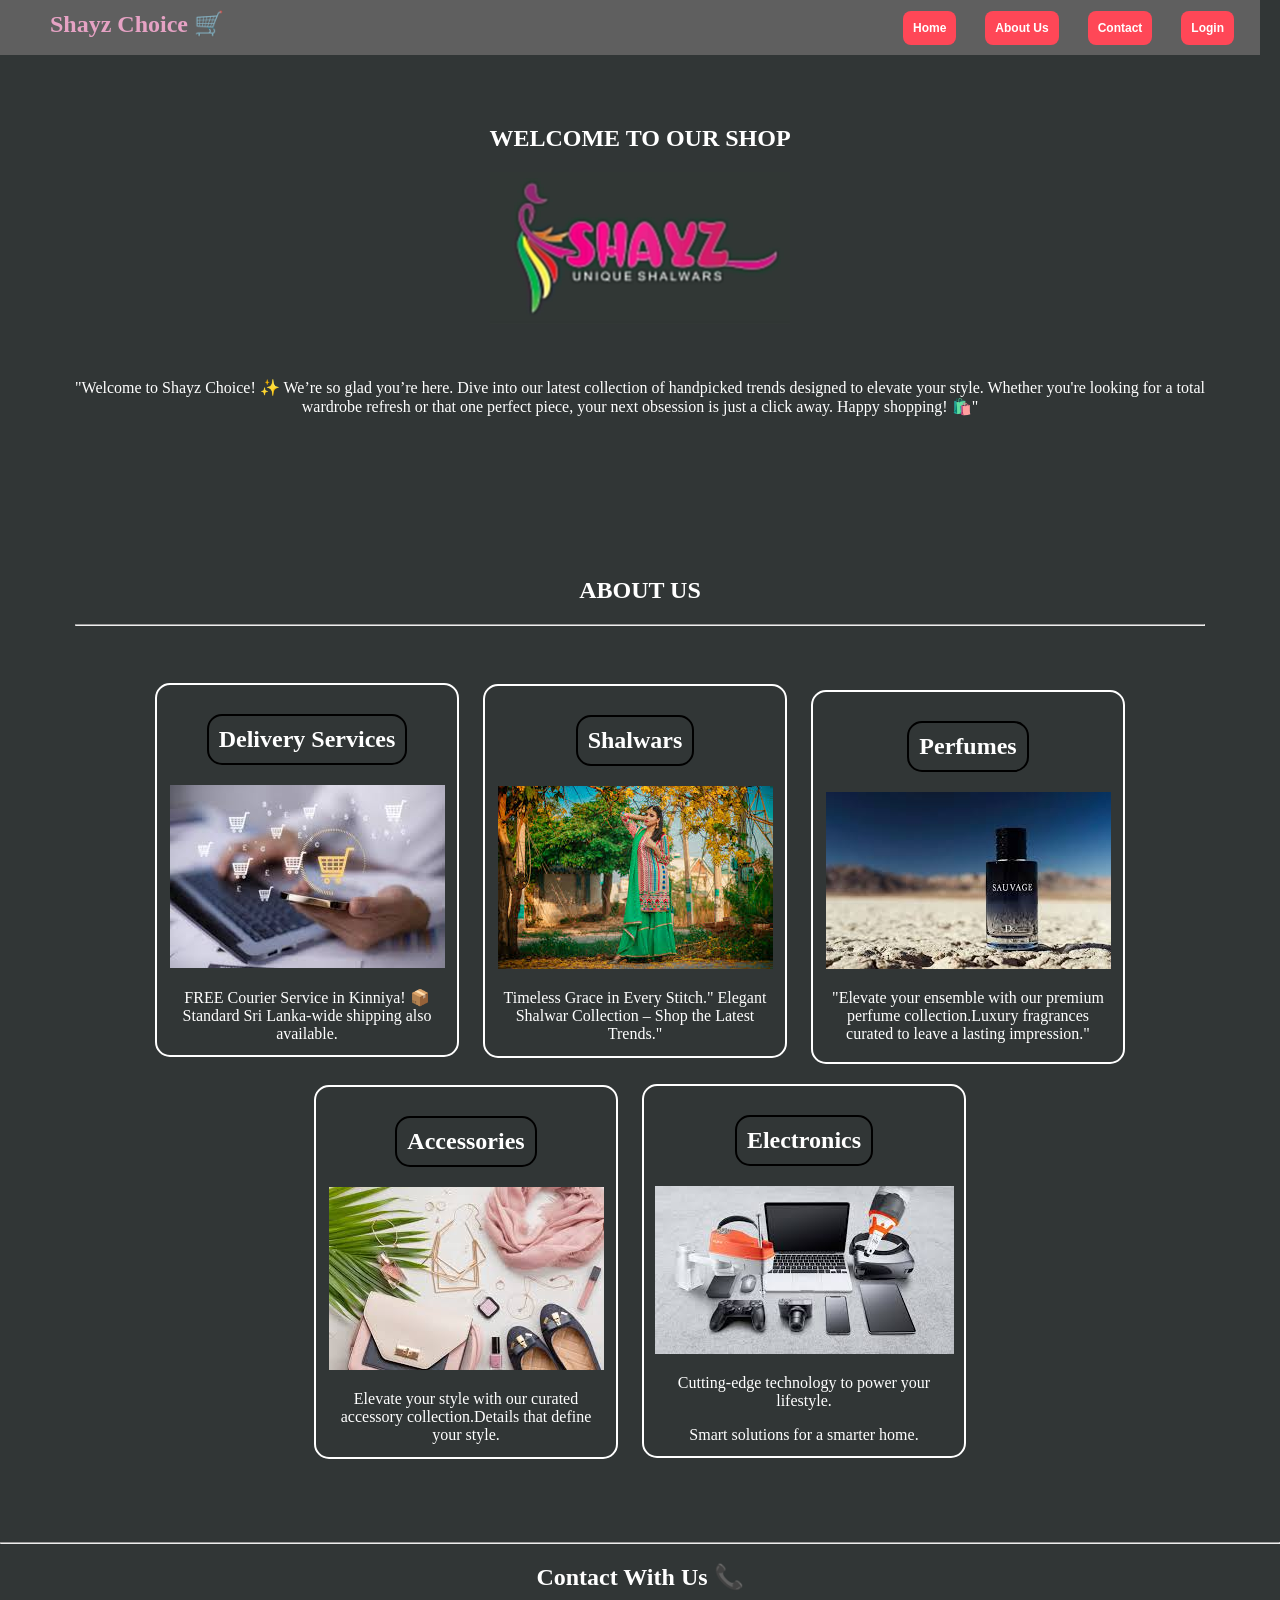
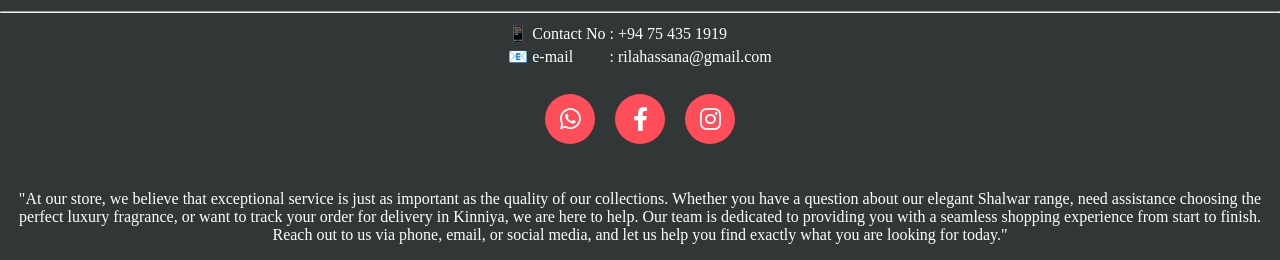
==== Home/index.html @ fcbc4885 "Online-Shopping" ====
<!DOCTYPE html>

<head>

    <title>Shayz Choice</title>
    <link rel="icon" href="img/shayz img.jpeg">
    <link rel="stylesheet" href="https://cdnjs.cloudflare.com/ajax/libs/font-awesome/6.0.0/css/all.min.css">
</head>
<body style="color: white;">

    <link rel="stylesheet" href="style.css">
    <nav class="bar">
        <h2 class="shayz">Shayz Choice 🛒</h2>
        <ul>
            <li><a href="#home"><button class="btn">Home</button></a></li>
            <li><a href="#aboutus"><button class="btn">About Us</button></a></li>
            <li><a href="#Contact"><button class="btn">Contact</button></a></li>
            <li><a href="file:///E:/Shayz%20Choice/Login%20page/signin.html"><button class="btn">Login</button></a></li>
        </ul>
    </nav>

    <!--HOME-->
    <section class="welcome" id="home">
        <center>
            <h1>WELCOME TO OUR SHOP</h1>
            <img class="logo" src="img/shayz img.jpeg">
        
        <p class="p-lines">
            "Welcome to Shayz Choice! ✨ We’re so glad you’re here. Dive into our latest collection of handpicked trends designed to elevate your style. Whether you're looking for a total wardrobe refresh or that one perfect piece, your next obsession is just a click away. Happy shopping! 🛍️"
        </p>
        </center>
    </section>


    <section class="about" id="aboutus">
        <center>
            <h1>
                ABOUT US
            </h1>
            <hr>
            <div class="box">
                <h2 class="delivery">Delivery Services</h2>
                <img src="img/about1.jpeg">
                <p>FREE Courier Service in Kinniya! 📦 Standard Sri Lanka-wide shipping also available.</p>
            </div>

            <div class="shalwar">
                <h2 class="dress">Shalwars</h2>
                <img src="img/about2.jpeg">
                <p>Timeless Grace in Every Stitch." Elegant Shalwar Collection – Shop the Latest Trends."</p>
            </div>

            <div class="perfume">
                <h2 class="sauvage">Perfumes</h2>
                <img src="img/about3.jpeg">
                <p>"Elevate your ensemble with our premium perfume collection.Luxury fragrances curated to leave a lasting impression."</p>
            </div>
        </center>

        <center>
            <div class="accessories">
                <h2 class="accessory">Accessories</h2>
                <img src="img/about4.jpeg">
                <p>Elevate your style with our curated accessory collection.Details that define your style.</p>
            </div>

            <div class="electronics">
                <h2 class="electronic">Electronics</h2>
                <img src="img/about5.jpeg">
                <p>Cutting-edge technology to power your lifestyle. </p> <p>Smart solutions for a smarter home.</p>
            </div>
        </center>
    </section>

    <hr>

    <section class="connect" id="Contact">
        <center>
            <h1>
                Contact With Us 📞
            </h1>

            <hr>
            <table>
                <tr>
                    <td>📱 Contact No </td><td>:</td><td>+94 75 435 1919</td>
                </tr>
                <tr>
                    <td>📧 e-mail </td><td>:</td><td>rilahassana@gmail.com</td>
                </tr>
            </table>
            

            <div class="social-container">
                <a href="https://chat.whatsapp.com/EifXQ7iDYlwFbtkyaxAL66" class="social-icon" target="_blank">
                    <i class="fa-brands fa-whatsapp"></i>
                </a>
                <a href="https://web.facebook.com/profile.php?id=61585312860569" class="social-icon" target="_blank">
                    <i class="fa-brands fa-facebook-f"></i>
                </a>
                <a href="https://www.instagram.com/unique_shalwars_/" class="social-icon" target="_blank">
                    <i class="fa-brands fa-instagram"></i>
                </a>
            </div>

            <p>
                "At our store, we believe that exceptional service is just as important as the quality of our collections. Whether you have a question about our elegant Shalwar range, need assistance choosing the perfect luxury fragrance, or want to track your order for delivery in Kinniya, we are here to help. Our team is dedicated to providing you with a seamless shopping experience from start to finish. Reach out to us via phone, email, or social media, and let us help you find exactly what you are looking for today."
            </p>


        </center>
    </section>
    

    

</body>
</html>
---- Home/style.css ----
body {
    background-color: #313636;
    margin: 0;
    padding: 0;
    /* Optional: Ensure text is readable on this dark background */
    color: #ffffff; 
}
.bar{
    color: rgb(230, 162, 196);
    background-color: rgb(95, 95, 95);
    padding: 10px;
}

.bar{
    display: inline-block;
    width: 1240px;
}

.shayz{
    display: inline;
    padding-left:40px ;
}

ul{
    display: inline;
    padding-left: 650px;
}

li{
    display: inline-block;
    padding-left: 20px;
}

li{
    cursor: pointer;
}

li:hover{
    color: rgba(233, 11, 177, 0.733);
}


.btn:hover{
    color: rgb(0, 0, 0);
}


button{
    cursor: pointer;
    margin-left: 5px;
}

.btn {
    /* Remove default browser styling */
    background-color: #ff4757; /* A bright "Buy" color */
    color: white;
    border: none;
    padding: 10px;
    
    /* Shape and Font */
    font-size: 12px;
    font-weight: bold;
    border-radius: 8px; /* Rounded corners */
    cursor: pointer; /* Makes the white hand icon appear */
    
    /* Smooth transition for hover effects */
    transition: all 0.3s ease;
}

.welcome{
    padding: 50px;
}

.logo{
    width: 300px;
}

.p-lines{
    margin-top: 50px;
}
.about{
    padding: 75px;
}



.box{
    border-color: #ffffff;
    border-width: 2px;
    border-style: solid;
    border-radius: 15px;
    display: inline-block;
    width: 280px;
    height: 350px;
    padding: 10px;
    margin-right: 20px;
    margin-bottom: 20px;

}

.box:hover{
    transform: translateY(-5px);
    color: #000000;
    background-color: rgb(185, 180, 180);
}

.delivery{
    border-color: black ;
    border-width: 2px;
    border-style: solid;
    border-radius: 15px;
    display: inline-block;
    padding: 10px;
}


.shalwar{
    border-color: #ffffff;
    border-width: 2px;
    border-style: solid;
    border-radius: 15px;
    display: inline-block;
    width: 280px;
    height: 350px;
    margin-top: 50px;
    padding: 10px;
    margin-right: 20px;
    margin-bottom: 20px;
}
.shalwar:hover{
    transform: translateY(-5px);
    color: #000000;
    background-color: rgb(134, 221, 134);
}

.dress{
    border-color: black ;
    border-width: 2px;
    border-style: solid;
    border-radius: 15px;
    display: inline-block;
    padding: 10px;
}

.perfume{
    border-color: #ffffff;
    border-width: 2px;
    border-style: solid;
    border-radius: 15px;
    display: inline-block;
    width: 290px;
    height: 350px;
    padding: 10px;
    margin-bottom: 20px;
}
.perfume:hover{
    transform: translateY(-5px);
    color: black;
    background-color: rgb(62, 171, 235);
}

.sauvage{
    border-color: black ;
    border-width: 2px;
    border-style: solid;
    border-radius: 15px;
    display: inline-block;
    padding: 10px;
}

.accessories{
    border-color: #ffffff;
    border-width: 2px;
    border-style: solid;
    border-radius: 15px;
    display: inline-block;
    width: 280px;
    height: 350px;
    margin-right: 20px;
    padding: 10px;
}
.accessories:hover{
    transform: translateY(-5px);
    color: black;
    background-color: lightcoral;
}

.accessory{
    border-color: black ;
    border-width: 2px;
    border-style: solid;
    border-radius: 15px;
    display: inline-block;
    padding: 10px;
}

.electronics{
    border-color: #ffffff;
    border-width: 2px;
    border-style: solid;
    border-radius: 15px;
    display: inline-block;
    width: 300px;
    height: 350px;
    padding: 10px;
}
.electronics:hover{
    transform: translateY(-5px);
    color: #000000;
    background-color: azure;
}

.electronic{
    border-color: black ;
    border-width: 2px;
    border-style: solid;
    border-radius: 15px;
    display: inline-block;
    padding: 10px;
}





.social-container {
    display: flex;
    justify-content: center; /* This centers the icons */
    gap: 20px;               /* Spacing between icons */
    margin-top: 25px;
    padding-bottom: 30px;
}

.social-icon {
    display: flex;
    align-items: center;
    justify-content: center;
    width: 50px;             /* Size of the circle */
    height: 50px;
    background-color: #ff4d5a; /* Your brand color */
    color: white;
    border-radius: 50%;      /* Makes it a perfect circle */
    font-size: 24px;         /* Icon size */
    text-decoration: none;
    transition: transform 0.3s ease, background-color 0.3s ease;
}

/* Hover effect to make it interactive */
.social-icon:hover {
    transform: translateY(-5px); /* Lift up effect */
    background-color: #000000;   /* Slightly darker red */
}
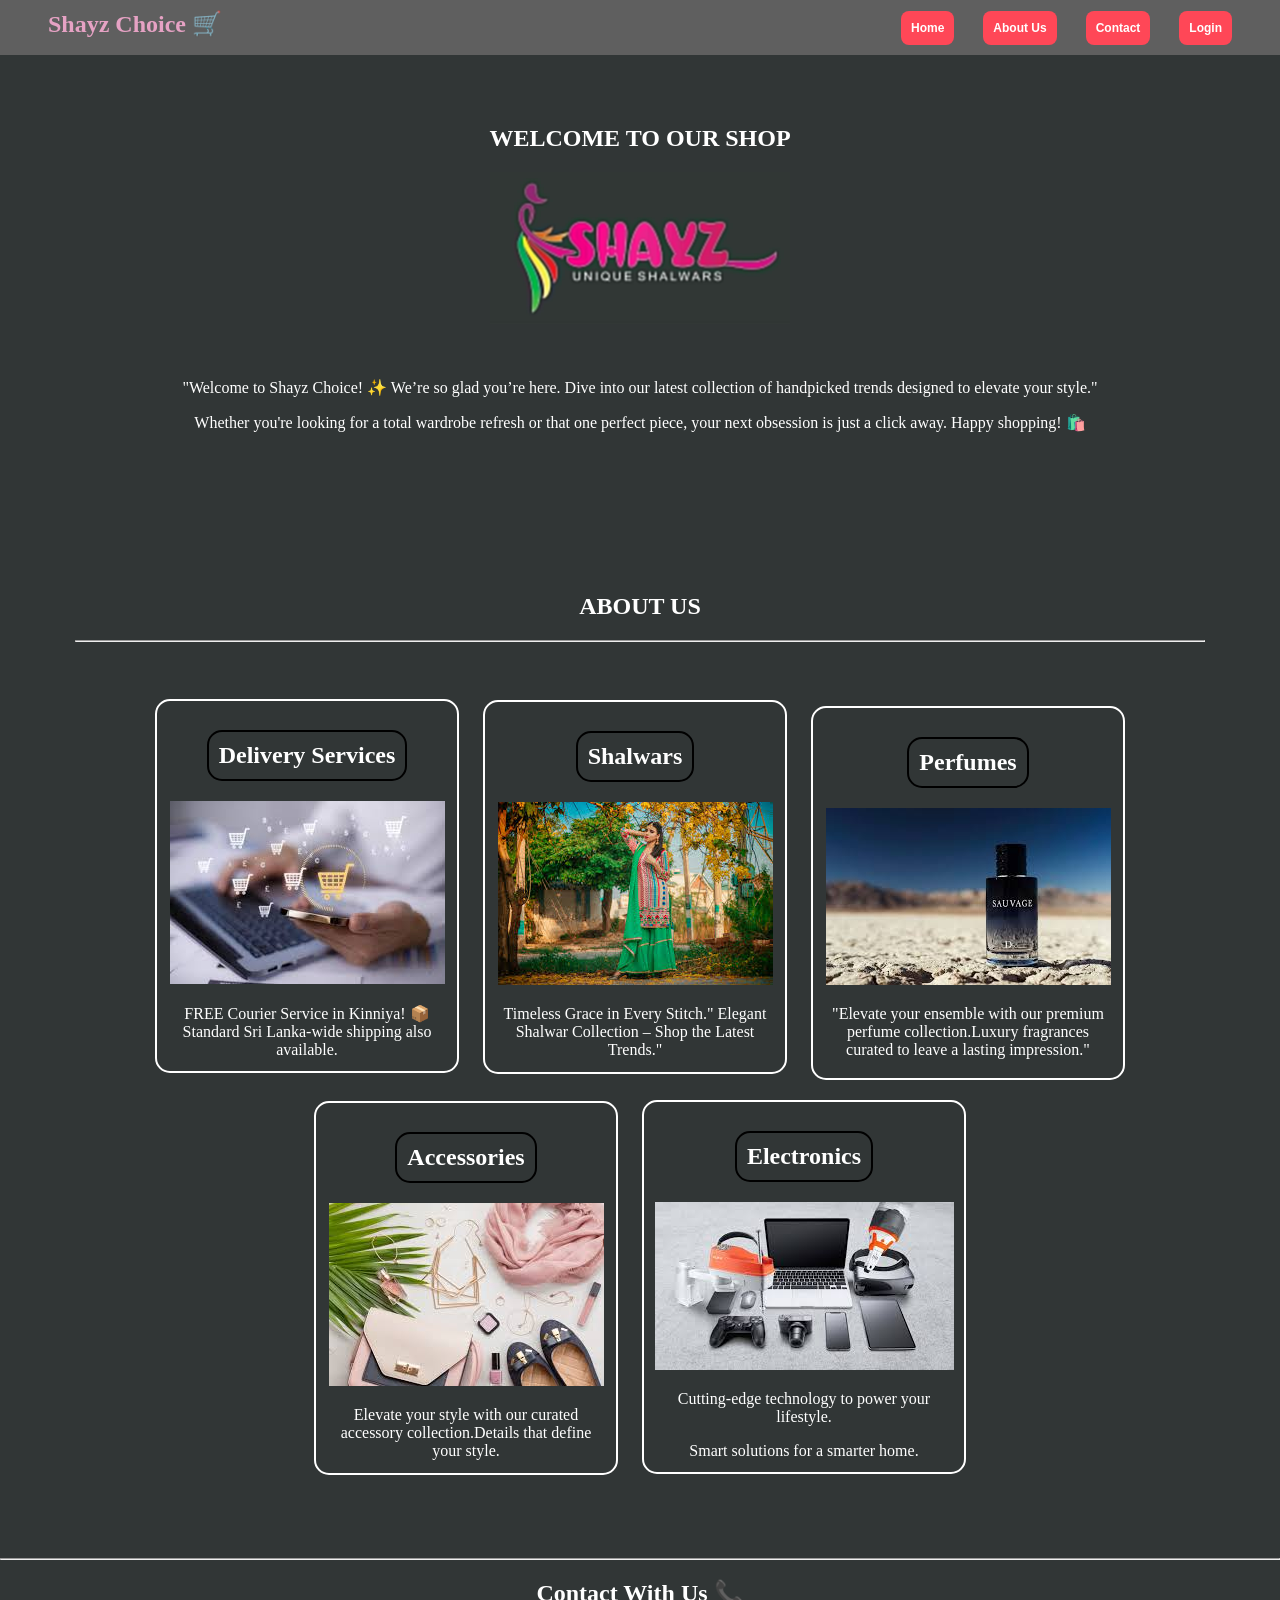
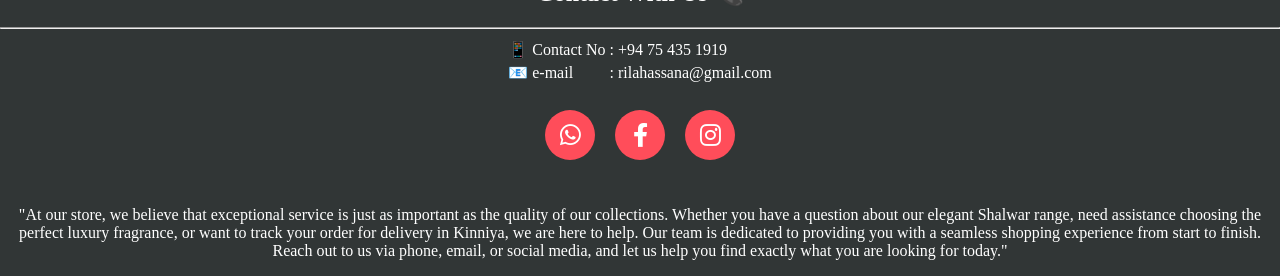
==== commit bb6b3434: "edited" ====
--- a/Home/index.html
+++ b/Home/index.html
@@ -9,15 +9,17 @@
 <body style="color: white;">
 
     <link rel="stylesheet" href="style.css">
-    <nav class="bar">
-        <h2 class="shayz">Shayz Choice 🛒</h2>
-        <ul>
-            <li><a href="#home"><button class="btn">Home</button></a></li>
-            <li><a href="#aboutus"><button class="btn">About Us</button></a></li>
-            <li><a href="#Contact"><button class="btn">Contact</button></a></li>
-            <li><a href="file:///E:/Shayz%20Choice/Login%20page/signin.html"><button class="btn">Login</button></a></li>
-        </ul>
-    </nav>
+    <center>
+        <nav class="bar">
+            <h2 class="shayz">Shayz Choice 🛒</h2>
+            <ul>
+                <li><a href="#home"><button class="btn">Home</button></a></li>
+                <li><a href="#aboutus"><button class="btn">About Us</button></a></li>
+                <li><a href="#Contact"><button class="btn">Contact</button></a></li>
+                <li><a href="file:///E:/Shayz%20Choice/Login%20page/signin.html"><button class="btn">Login</button></a></li>
+            </ul>
+        </nav>
+    </center>
 
     <!--HOME-->
     <section class="welcome" id="home">
@@ -26,8 +28,10 @@
             <img class="logo" src="img/shayz img.jpeg">
         
         <p class="p-lines">
-            "Welcome to Shayz Choice! ✨ We’re so glad you’re here. Dive into our latest collection of handpicked trends designed to elevate your style. Whether you're looking for a total wardrobe refresh or that one perfect piece, your next obsession is just a click away. Happy shopping! 🛍️"
+            "Welcome to Shayz Choice! ✨ We’re so glad you’re here. Dive into our latest collection of handpicked trends designed to elevate your style."
         </p>
+
+        <p> Whether you're looking for a total wardrobe refresh or that one perfect piece, your next obsession is just a click away. Happy shopping! 🛍️</p>
         </center>
     </section>
 
--- a/Home/style.css
+++ b/Home/style.css
@@ -11,14 +11,11 @@
     padding: 10px;
 }
 
-.bar{
-    display: inline-block;
-    width: 1240px;
-}
+
 
 .shayz{
     display: inline;
-    padding-left:40px ;
+ 
 }
 
 ul{
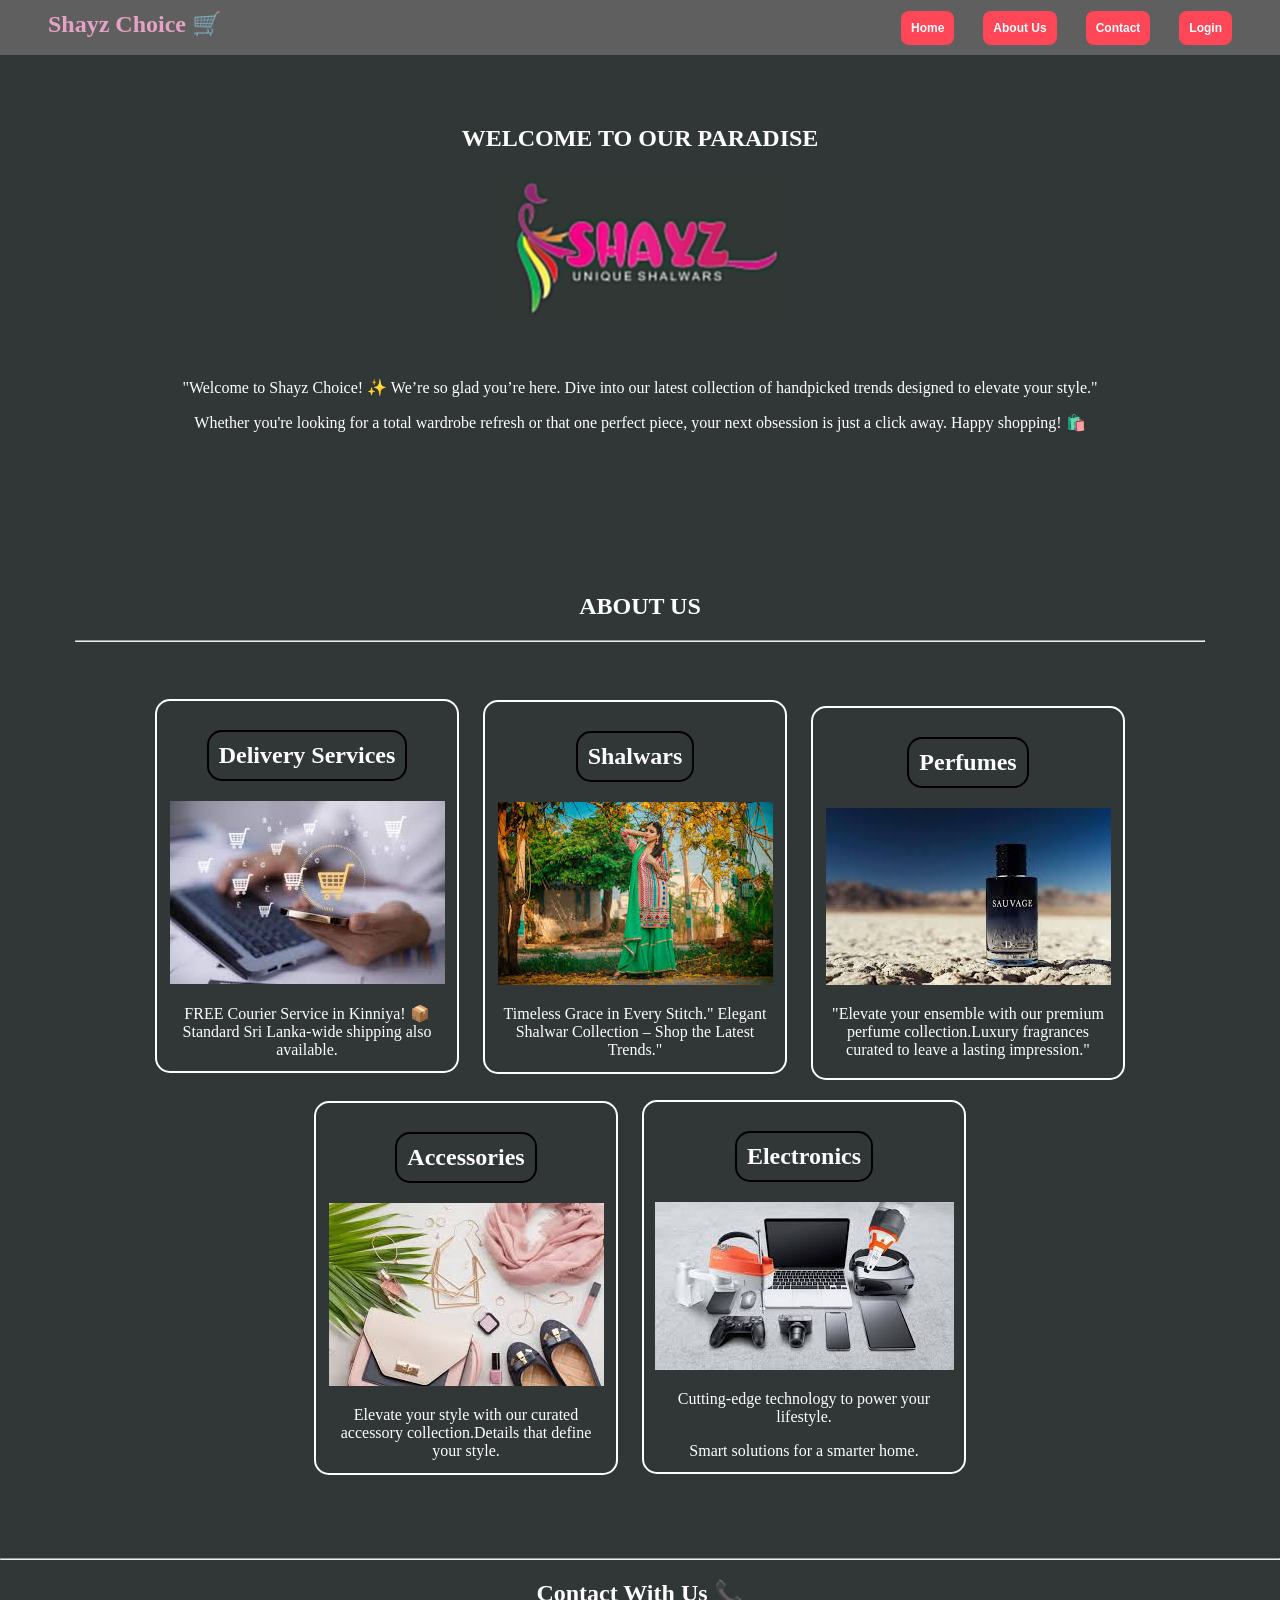
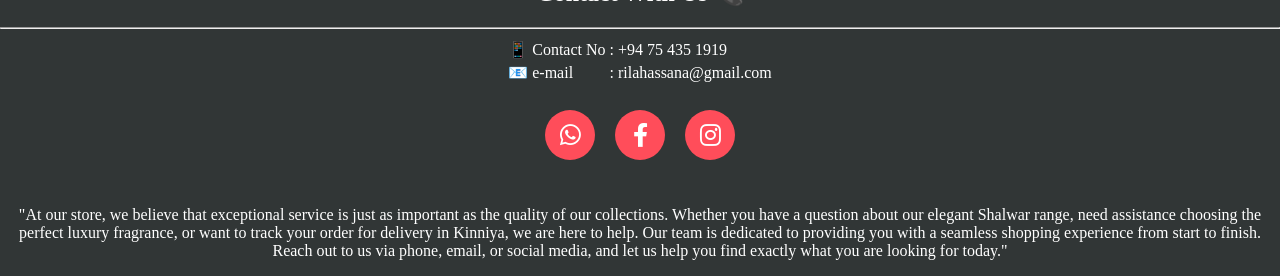
==== commit 82df35c2: "update submodule" ====
--- a/Home/index.html
+++ b/Home/index.html
@@ -24,7 +24,7 @@
     <!--HOME-->
     <section class="welcome" id="home">
         <center>
-            <h1>WELCOME TO OUR SHOP</h1>
+            <h1>WELCOME TO OUR PARADISE</h1>
             <img class="logo" src="img/shayz img.jpeg">
         
         <p class="p-lines">
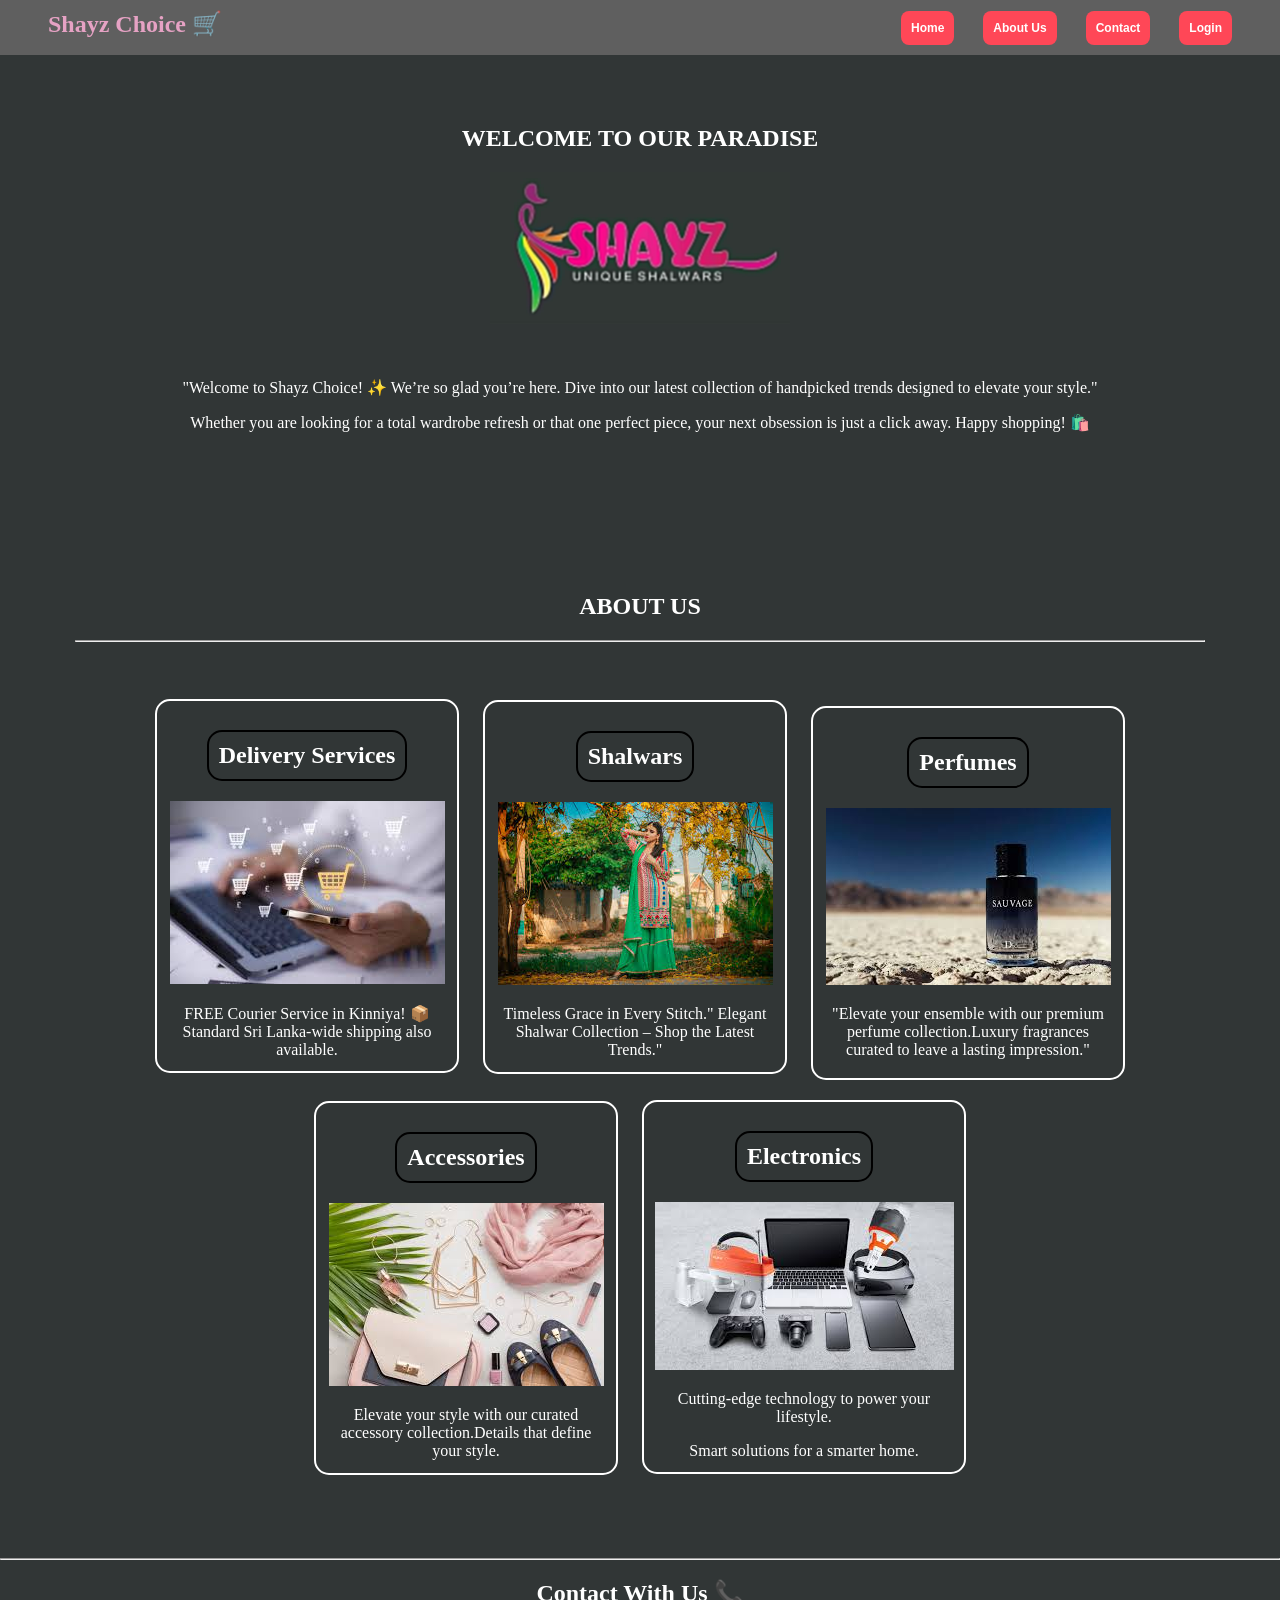
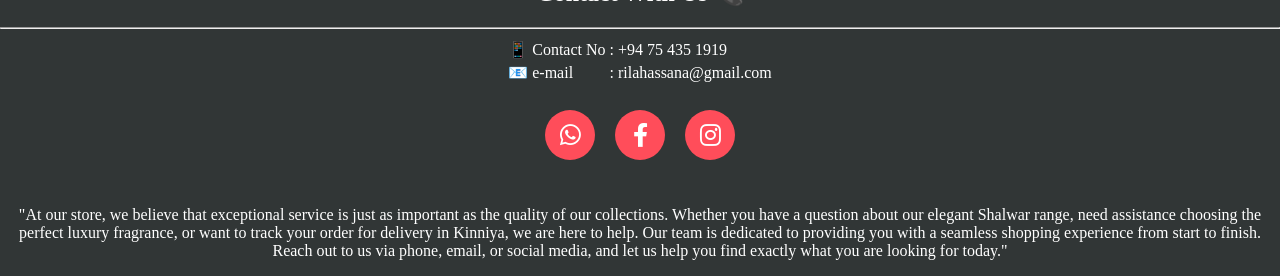
==== commit 20ba6453: "modified" ====
--- a/Home/index.html
+++ b/Home/index.html
@@ -31,7 +31,7 @@
             "Welcome to Shayz Choice! ✨ We’re so glad you’re here. Dive into our latest collection of handpicked trends designed to elevate your style."
         </p>
 
-        <p> Whether you're looking for a total wardrobe refresh or that one perfect piece, your next obsession is just a click away. Happy shopping! 🛍️</p>
+        <p> Whether you are looking for a total wardrobe refresh or that one perfect piece, your next obsession is just a click away. Happy shopping! 🛍️</p>
         </center>
     </section>
 
